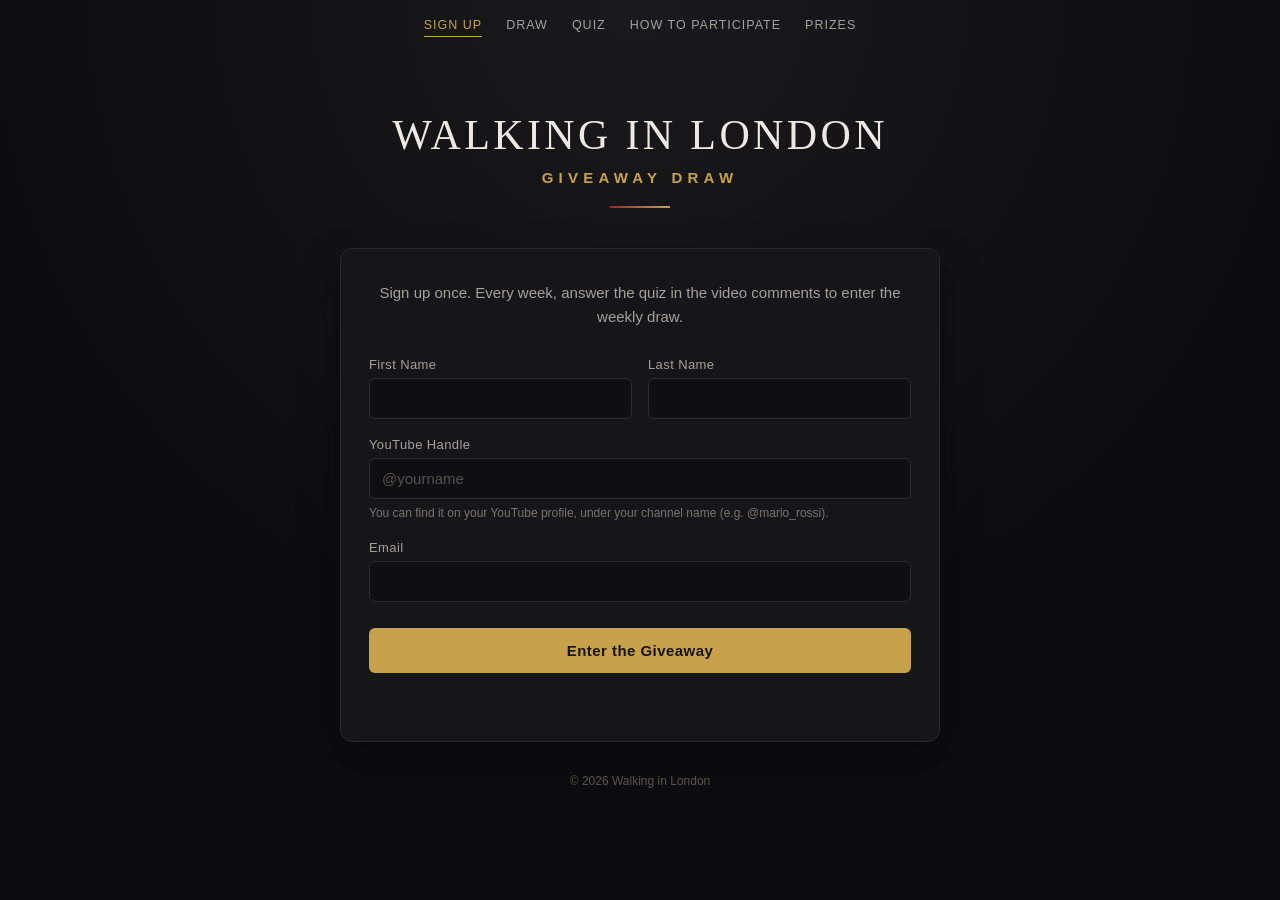
==== index.html @ df09eb2a "Auto-recognize signed-up visitors on Quiz page; redirect from Sign Up to Quiz" ====
<!DOCTYPE html>
<html lang="en">
<head>
<meta charset="UTF-8">
<meta name="viewport" content="width=device-width, initial-scale=1.0">
<title>Walking in London — Giveaway Draw</title>
<link rel="stylesheet" href="css/style.css">
</head>
<body>

  <nav class="site-nav">
    <a href="index.html" class="site-nav__link is-active">Sign Up</a>
    <a href="countdown.html" class="site-nav__link">Draw</a>
    <a href="quiz.html" class="site-nav__link">Quiz</a>
    <a href="how-to-participate.html" class="site-nav__link">How to Participate</a>
    <a href="prizes.html" class="site-nav__link">Prizes</a>
  </nav>

  <main class="page">
    <header class="hero">
      <p class="hero__kicker">WALKING IN LONDON</p>
      <h1 class="hero__title">Giveaway Draw</h1>
      <div class="hero__rule"></div>
    </header>

    <section class="card">
      <p class="intro">
        Sign up once. Every week, answer the quiz in the video comments
        to enter the weekly draw.
      </p>

      <form id="signup-form" class="form" novalidate>
        <div class="field-row">
          <div class="field">
            <label for="first-name">First Name</label>
            <input type="text" id="first-name" name="first-name" autocomplete="given-name" required>
          </div>
          <div class="field">
            <label for="last-name">Last Name</label>
            <input type="text" id="last-name" name="last-name" autocomplete="family-name" required>
          </div>
        </div>

        <div class="field">
          <label for="youtube-handle">YouTube Handle</label>
          <input type="text" id="youtube-handle" name="youtube-handle" placeholder="@yourname" required>
          <p class="field__hint">
            You can find it on your YouTube profile, under your channel name (e.g. @mario_rossi).
          </p>
        </div>

        <div class="field">
          <label for="email">Email</label>
          <input type="email" id="email" name="email" autocomplete="email" required>
        </div>

        <button type="submit" class="btn" id="submit-btn">Enter the Giveaway</button>

        <p id="form-message" class="form-message" role="status" aria-live="polite"></p>
      </form>

      <div id="success-message" class="success-message" hidden>
        <p>You're in! Taking you to the Quiz page&hellip;</p>
      </div>
    </section>

    <footer class="footer">
      <p>&copy; 2026 Walking in London</p>
    </footer>
  </main>

  <script src="js/config.js"></script>
  <script src="js/signup.js"></script>
</body>
</html>
---- css/style.css ----
:root {
  --color-bg: #0d0d0f;
  --color-bg-card: #161618;
  --color-border: #2b2b2e;
  --color-text: #ece9e2;
  --color-text-muted: #a3a19c;
  --color-gold: #c8a24a;
  --color-gold-hover: #dab766;
  --color-red: #a5231f;
  --color-error: #e0655c;
  --color-success: #7fae7a;

  --font-serif: "Georgia", "Times New Roman", serif;
  --font-sans: -apple-system, BlinkMacSystemFont, "Segoe UI", Roboto, Helvetica, Arial, sans-serif;
}

* {
  box-sizing: border-box;
}

.site-nav {
  display: flex;
  justify-content: center;
  gap: 24px;
  padding: 18px 24px;
  max-width: 820px;
  margin: 0 auto;
}

.site-nav__link {
  font-size: 12.5px;
  letter-spacing: 0.08em;
  text-transform: uppercase;
  color: var(--color-text-muted);
  text-decoration: none;
  padding-bottom: 4px;
  border-bottom: 1px solid transparent;
  transition: color 0.15s ease, border-color 0.15s ease;
}

.site-nav__link:hover {
  color: var(--color-text);
}

.site-nav__link.is-active {
  color: var(--color-gold);
  border-bottom-color: var(--color-gold);
}

.site-nav__link.is-disabled {
  color: #4a4945;
  cursor: default;
}

body {
  margin: 0;
  background:
    radial-gradient(circle at top, #1a1a1d 0%, var(--color-bg) 60%);
  color: var(--color-text);
  font-family: var(--font-sans);
  min-height: 100vh;
}

.page {
  max-width: 640px;
  margin: 0 auto;
  padding: 56px 20px 40px;
  display: flex;
  flex-direction: column;
  align-items: center;
}

.hero {
  text-align: center;
  margin-bottom: 40px;
}

.hero__kicker {
  font-family: var(--font-serif);
  font-size: clamp(28px, 6vw, 42px);
  letter-spacing: 0.08em;
  margin: 0;
  color: var(--color-text);
  font-weight: 500;
}

.hero__title {
  font-family: var(--font-sans);
  font-size: clamp(13px, 3vw, 15px);
  letter-spacing: 0.35em;
  text-transform: uppercase;
  color: var(--color-gold);
  margin: 10px 0 0;
  font-weight: 600;
}

.hero__rule {
  width: 60px;
  height: 2px;
  background: linear-gradient(90deg, var(--color-red), var(--color-gold));
  margin: 20px auto 0;
}

.card {
  width: 100%;
  background: var(--color-bg-card);
  border: 1px solid var(--color-border);
  border-radius: 12px;
  padding: 32px 28px;
  box-shadow: 0 20px 40px rgba(0, 0, 0, 0.35);
}

.intro {
  font-size: 15px;
  line-height: 1.6;
  color: var(--color-text-muted);
  margin: 0 0 28px;
  text-align: center;
}

.form {
  display: flex;
  flex-direction: column;
  gap: 18px;
}

.form[hidden] {
  display: none;
}

.field-row {
  display: flex;
  gap: 16px;
}

.field {
  display: flex;
  flex-direction: column;
  gap: 6px;
  flex: 1;
}

label {
  font-size: 13px;
  letter-spacing: 0.03em;
  color: var(--color-text-muted);
}

input {
  background: #0f0f11;
  border: 1px solid var(--color-border);
  border-radius: 6px;
  padding: 11px 12px;
  color: var(--color-text);
  font-size: 15px;
  font-family: var(--font-sans);
  transition: border-color 0.15s ease;
}

input::placeholder {
  color: #55534f;
}

input:focus {
  outline: none;
  border-color: var(--color-gold);
}

input:invalid.touched {
  border-color: var(--color-error);
}

.field__hint {
  margin: 0;
  font-size: 12px;
  color: #77756f;
  line-height: 1.4;
}

.btn {
  margin-top: 8px;
  padding: 14px 20px;
  background: var(--color-gold);
  color: #16130a;
  border: none;
  border-radius: 6px;
  font-size: 15px;
  font-weight: 600;
  letter-spacing: 0.03em;
  cursor: pointer;
  transition: background 0.15s ease, transform 0.1s ease;
}

.btn:hover {
  background: var(--color-gold-hover);
}

.btn:active {
  transform: translateY(1px);
}

.btn:disabled {
  opacity: 0.6;
  cursor: not-allowed;
}

/* ---- How to Participate ---- */

.video-embed {
  position: relative;
  aspect-ratio: 16 / 9;
  background: #0f0f11;
  border: 1px solid var(--color-border);
  border-radius: 10px;
  overflow: hidden;
}

.video-embed iframe {
  position: absolute;
  inset: 0;
  width: 100%;
  height: 100%;
  border: none;
}

.rules-list {
  margin: 0;
  padding-left: 22px;
  display: flex;
  flex-direction: column;
  gap: 14px;
}

.rules-list li {
  font-size: 15px;
  line-height: 1.6;
  color: var(--color-text-muted);
}

.rules-list a {
  color: var(--color-gold);
  text-decoration: none;
}

.rules-list a:hover {
  text-decoration: underline;
}

/* ---- Prizes ---- */

.prize-table-wrap {
  overflow-x: auto;
}

.prize-table {
  width: 100%;
  border-collapse: collapse;
}

.prize-table th,
.prize-table td {
  text-align: left;
  padding: 14px 16px;
  font-size: 15px;
  border-bottom: 1px solid var(--color-border);
  white-space: nowrap;
}

.prize-table th {
  color: var(--color-text-muted);
  font-size: 12px;
  letter-spacing: 0.08em;
  text-transform: uppercase;
  font-weight: 600;
}

.prize-table td:last-child {
  color: var(--color-gold);
  font-weight: 600;
}

.prize-table tr:last-child td {
  border-bottom: none;
}

.prize-table__note {
  color: var(--color-text-muted);
  font-weight: 400;
  font-size: 13px;
}

.prize-payout-note {
  margin: 22px 0 0;
  padding: 14px 18px;
  text-align: center;
  font-size: 14.5px;
  color: var(--color-text);
  background: #1c1a14;
  border: 1px solid var(--color-gold);
  border-radius: 8px;
}

.prize-payout-note strong {
  color: var(--color-gold);
}

.form-message {
  min-height: 18px;
  margin: 0;
  font-size: 13.5px;
  text-align: center;
}

.form-message.error {
  color: var(--color-error);
}

.success-message {
  text-align: center;
  padding: 20px 10px 6px;
}

.success-message p {
  color: var(--color-success);
  font-size: 15px;
  line-height: 1.6;
  margin: 0;
}

.footer {
  margin-top: 32px;
}

.footer p {
  color: #57554f;
  font-size: 12px;
  margin: 0;
}

@media (max-width: 480px) {
  .field-row {
    flex-direction: column;
    gap: 18px;
  }

  .card {
    padding: 26px 20px;
  }
}

/* ---- Countdown & Vincitori (linktree-style) ---- */

.page--wide {
  max-width: 820px;
}

.giveaway-section {
  width: 100%;
}

.giveaway-list {
  display: flex;
  flex-direction: column;
  gap: 16px;
}

.g-empty {
  text-align: center;
  color: var(--color-text-muted);
  font-size: 14px;
  padding: 12px 0;
}

.section-divider {
  width: 100%;
  display: flex;
  align-items: center;
  gap: 14px;
  margin: 36px 0;
  color: var(--color-text-muted);
  font-size: 12px;
  letter-spacing: 0.12em;
  text-transform: uppercase;
}

.section-divider::before,
.section-divider::after {
  content: "";
  flex: 1;
  height: 1px;
  background: var(--color-border);
}

.g-card {
  position: relative;
  border-radius: 12px;
  padding: 20px;
  border: 1px solid var(--color-border);
  background: var(--color-bg-card);
  overflow: hidden;
}

.g-card--active {
  border-color: var(--color-gold);
  background: #1c1a14;
  box-shadow: 0 10px 24px rgba(200, 162, 74, 0.08);
}

.g-card--pending {
  border-color: #6d5b33;
  background: #1a1815;
}

.g-card--history {
  opacity: 0.92;
}

.g-badge {
  display: inline-block;
  font-size: 10.5px;
  font-weight: 700;
  letter-spacing: 0.08em;
  text-transform: uppercase;
  padding: 4px 9px;
  border-radius: 999px;
  margin-bottom: 10px;
}

.g-badge--active {
  background: var(--color-gold);
  color: #16130a;
}

.g-badge--pending {
  background: transparent;
  color: var(--color-gold);
  border: 1px solid var(--color-gold);
}

.g-card__title-row {
  display: flex;
  flex-wrap: wrap;
  align-items: center;
  justify-content: space-between;
  gap: 10px;
}

.g-card__title-row .g-card__title {
  white-space: normal;
  overflow: visible;
  text-overflow: initial;
}

.g-clock {
  flex-shrink: 0;
  display: inline-block;
  background: #000;
  color: #2fd0ff;
  font-family: "SF Mono", "Menlo", "Consolas", monospace;
  font-size: 20px;
  font-weight: 700;
  letter-spacing: 0.04em;
  padding: 6px 12px;
  border-radius: 8px;
  border: 1px solid #1a1a1a;
  text-shadow: 0 0 3px rgba(47, 208, 255, 0.5);
  box-shadow: inset 0 0 4px rgba(47, 208, 255, 0.08);
}

.g-card__row {
  display: flex;
  gap: 14px;
  align-items: center;
}

.g-card__thumb {
  width: 120px;
  height: 80px;
  object-fit: cover;
  border-radius: 8px;
  flex-shrink: 0;
  background: #0f0f11;
}

.g-card__body {
  display: flex;
  flex: 1;
  flex-direction: column;
  gap: 4px;
  min-width: 0;
}

.g-card__title {
  margin: 0;
  font-size: 17px;
  font-weight: 600;
  color: var(--color-text);
  overflow: hidden;
  text-overflow: ellipsis;
  white-space: nowrap;
}

.g-card__meta {
  margin: 0;
  font-size: 14px;
  color: var(--color-text-muted);
}

/* ---- Quiz ---- */

.btn--small {
  margin-top: 0;
  padding: 10px 16px;
  font-size: 14px;
  flex-shrink: 0;
}

.quiz-answer-form {
  margin-top: 16px;
  padding-top: 16px;
  border-top: 1px solid var(--color-border);
}

.quiz-answer-form label {
  display: block;
  margin-bottom: 8px;
  font-size: 13px;
  color: var(--color-text-muted);
}

.quiz-answer-row {
  display: flex;
  gap: 10px;
  margin-bottom: 12px;
}

.quiz-answer-input {
  flex: 1;
  background: #0f0f11;
  border: 1px solid var(--color-border);
  border-radius: 6px;
  padding: 10px 12px;
  color: var(--color-text);
  font-size: 14px;
  font-family: var(--font-sans);
}

.quiz-answer-input:focus {
  outline: none;
  border-color: var(--color-gold);
}

.quiz-answer-status {
  margin: 10px 0 0;
  font-size: 13px;
  min-height: 16px;
}

.quiz-answer-status.success {
  color: var(--color-success);
}

.quiz-answer-status.error {
  color: var(--color-error);
}

.quiz-answer-status a {
  color: var(--color-gold);
}

.quiz-locked {
  margin-top: 16px;
  padding-top: 16px;
  border-top: 1px solid var(--color-border);
}

.quiz-locked label {
  display: block;
  margin-bottom: 8px;
  font-size: 13px;
  color: var(--color-text-muted);
}

.quiz-locked .btn {
  text-decoration: none;
  display: inline-block;
}
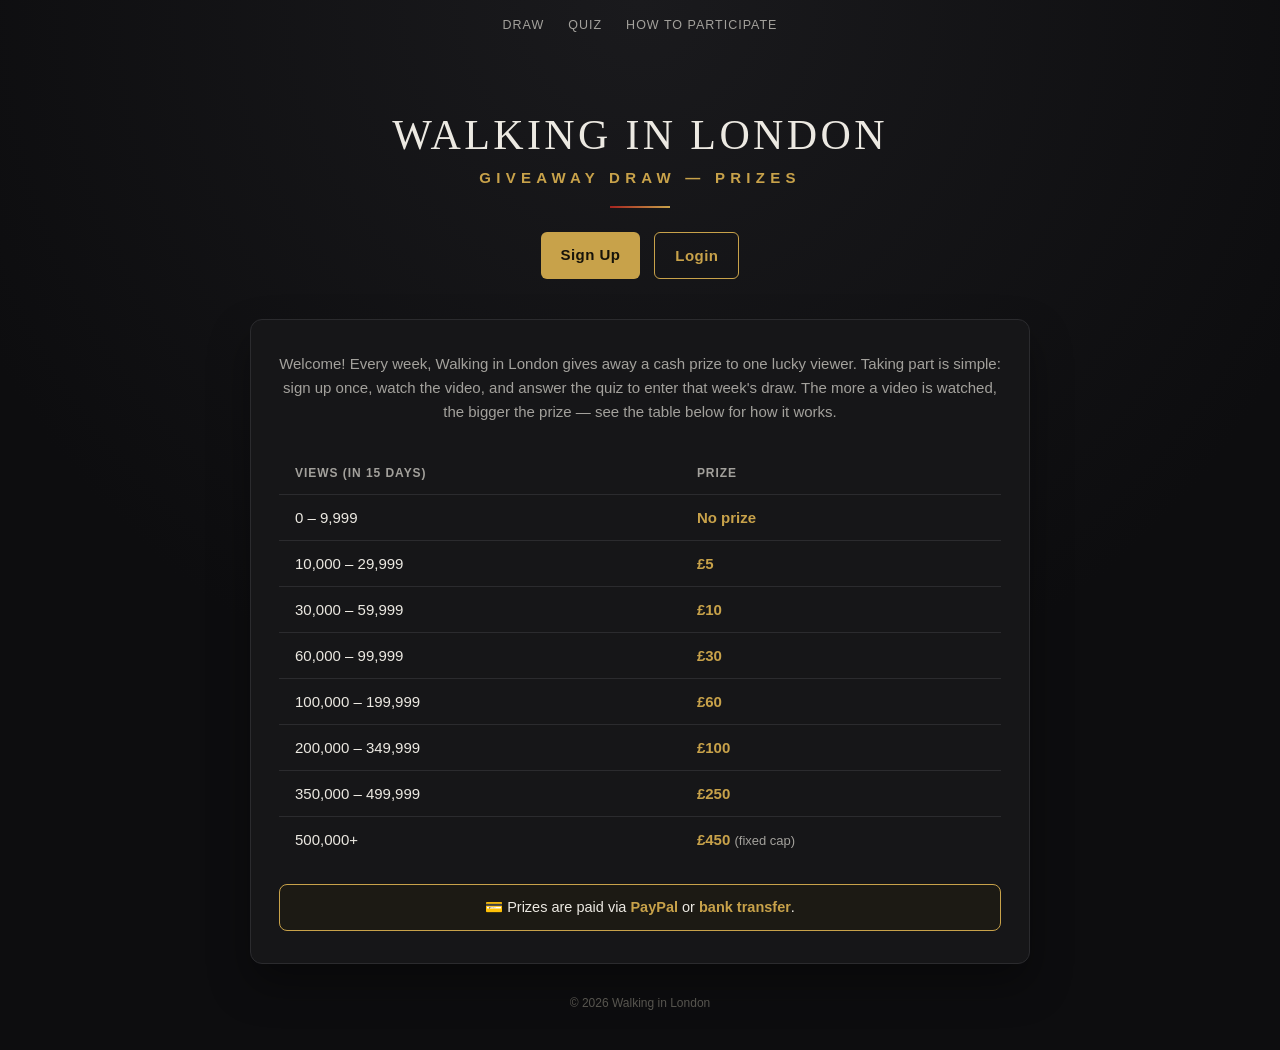
==== commit 425198cb: "Restructure: Prizes becomes home page with Sign Up/Login, Sign Up moves to its own page, add Login p" ====
--- a/index.html
+++ b/index.html
@@ -9,59 +9,78 @@
 <body>
 
   <nav class="site-nav">
-    <a href="index.html" class="site-nav__link is-active">Sign Up</a>
     <a href="countdown.html" class="site-nav__link">Draw</a>
     <a href="quiz.html" class="site-nav__link">Quiz</a>
     <a href="how-to-participate.html" class="site-nav__link">How to Participate</a>
-    <a href="prizes.html" class="site-nav__link">Prizes</a>
   </nav>
 
-  <main class="page">
+  <main class="page page--wide">
     <header class="hero">
-      <p class="hero__kicker">WALKING IN LONDON</p>
-      <h1 class="hero__title">Giveaway Draw</h1>
+      <p class="hero__kicker"><a href="index.html">WALKING IN LONDON</a></p>
+      <h1 class="hero__title">Giveaway Draw &mdash; Prizes</h1>
       <div class="hero__rule"></div>
+      <div class="hero__actions">
+        <a href="signup.html" class="btn">Sign Up</a>
+        <a href="login.html" class="btn btn--outline">Login</a>
+      </div>
     </header>
 
     <section class="card">
       <p class="intro">
-        Sign up once. Every week, answer the quiz in the video comments
-        to enter the weekly draw.
+        Welcome! Every week, Walking in London gives away a cash prize to one lucky viewer.
+        Taking part is simple: sign up once, watch the video, and answer the quiz to enter
+        that week's draw. The more a video is watched, the bigger the prize &mdash; see the
+        table below for how it works.
       </p>
 
-      <form id="signup-form" class="form" novalidate>
-        <div class="field-row">
-          <div class="field">
-            <label for="first-name">First Name</label>
-            <input type="text" id="first-name" name="first-name" autocomplete="given-name" required>
-          </div>
-          <div class="field">
-            <label for="last-name">Last Name</label>
-            <input type="text" id="last-name" name="last-name" autocomplete="family-name" required>
-          </div>
-        </div>
+      <div class="prize-table-wrap">
+        <table class="prize-table">
+          <thead>
+            <tr>
+              <th>Views (in 15 days)</th>
+              <th>Prize</th>
+            </tr>
+          </thead>
+          <tbody>
+            <tr>
+              <td>0 &ndash; 9,999</td>
+              <td>No prize</td>
+            </tr>
+            <tr>
+              <td>10,000 &ndash; 29,999</td>
+              <td>£5</td>
+            </tr>
+            <tr>
+              <td>30,000 &ndash; 59,999</td>
+              <td>£10</td>
+            </tr>
+            <tr>
+              <td>60,000 &ndash; 99,999</td>
+              <td>£30</td>
+            </tr>
+            <tr>
+              <td>100,000 &ndash; 199,999</td>
+              <td>£60</td>
+            </tr>
+            <tr>
+              <td>200,000 &ndash; 349,999</td>
+              <td>£100</td>
+            </tr>
+            <tr>
+              <td>350,000 &ndash; 499,999</td>
+              <td>£250</td>
+            </tr>
+            <tr>
+              <td>500,000+</td>
+              <td>£450 <span class="prize-table__note">(fixed cap)</span></td>
+            </tr>
+          </tbody>
+        </table>
+      </div>
 
-        <div class="field">
-          <label for="youtube-handle">YouTube Handle</label>
-          <input type="text" id="youtube-handle" name="youtube-handle" placeholder="@yourname" required>
-          <p class="field__hint">
-            You can find it on your YouTube profile, under your channel name (e.g. @mario_rossi).
-          </p>
-        </div>
-
-        <div class="field">
-          <label for="email">Email</label>
-          <input type="email" id="email" name="email" autocomplete="email" required>
-        </div>
-
-        <button type="submit" class="btn" id="submit-btn">Enter the Giveaway</button>
-
-        <p id="form-message" class="form-message" role="status" aria-live="polite"></p>
-      </form>
-
-      <div id="success-message" class="success-message" hidden>
-        <p>You're in! Taking you to the Quiz page&hellip;</p>
-      </div>
+      <p class="prize-payout-note">
+        💳 Prizes are paid via <strong>PayPal</strong> or <strong>bank transfer</strong>.
+      </p>
     </section>
 
     <footer class="footer">
@@ -69,7 +88,5 @@
     </footer>
   </main>
 
-  <script src="js/config.js"></script>
-  <script src="js/signup.js"></script>
 </body>
 </html>
--- a/css/style.css
+++ b/css/style.css
@@ -82,6 +82,38 @@
   margin: 0;
   color: var(--color-text);
   font-weight: 500;
+}
+
+.hero__kicker a {
+  color: inherit;
+  text-decoration: none;
+}
+
+.hero__kicker a:hover {
+  color: var(--color-gold);
+}
+
+.hero__actions {
+  display: flex;
+  justify-content: center;
+  gap: 14px;
+  margin-top: 24px;
+}
+
+.hero__actions .btn {
+  margin-top: 0;
+  text-decoration: none;
+  display: inline-block;
+}
+
+.btn.btn--outline {
+  background: transparent;
+  border: 1px solid var(--color-gold);
+  color: var(--color-gold);
+}
+
+.btn.btn--outline:hover {
+  background: rgba(200, 162, 74, 0.1);
 }
 
 .hero__title {
@@ -313,6 +345,14 @@
 
 .form-message.error {
   color: var(--color-error);
+}
+
+.form-message.error a {
+  color: var(--color-gold);
+}
+
+.form-message.success {
+  color: var(--color-success);
 }
 
 .success-message {
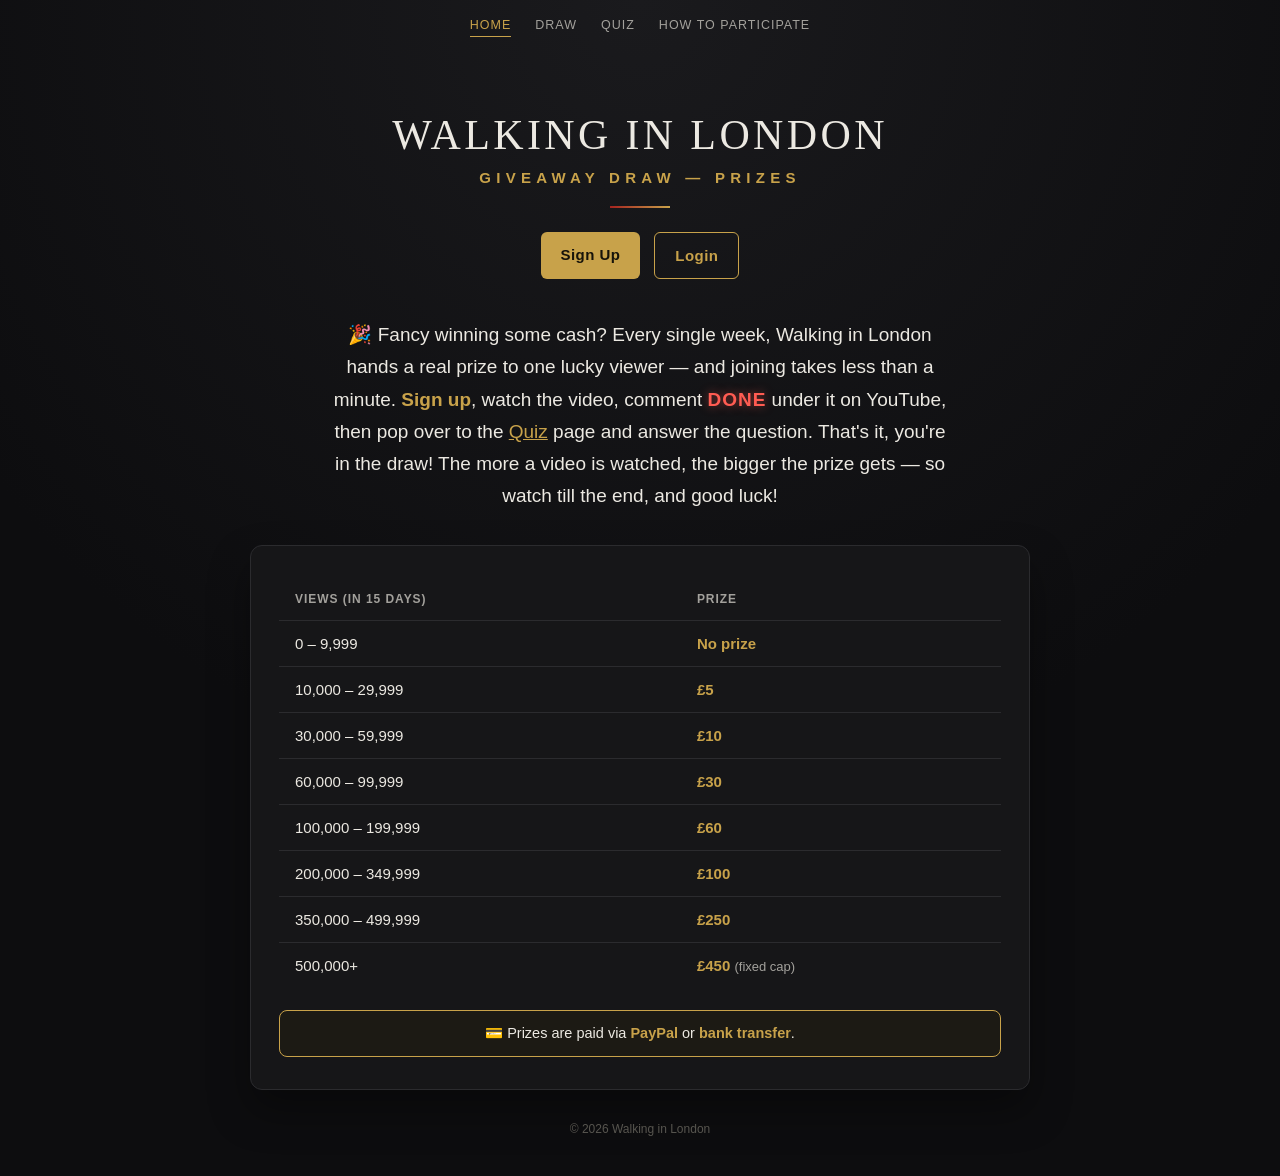
==== commit d70169ff: "Add Home nav link everywhere; move+restyle welcome text with DONE/Quiz mention" ====
--- a/index.html
+++ b/index.html
@@ -9,6 +9,7 @@
 <body>
 
   <nav class="site-nav">
+    <a href="index.html" class="site-nav__link is-active">Home</a>
     <a href="countdown.html" class="site-nav__link">Draw</a>
     <a href="quiz.html" class="site-nav__link">Quiz</a>
     <a href="how-to-participate.html" class="site-nav__link">How to Participate</a>
@@ -25,14 +26,16 @@
       </div>
     </header>
 
+    <p class="welcome-text">
+      🎉 Fancy winning some cash? Every single week, Walking in London hands a real
+      prize to one lucky viewer &mdash; and joining takes less than a minute.
+      <strong>Sign up</strong>, watch the video, comment <span class="welcome-highlight">DONE</span> under it
+      on YouTube, then pop over to the <a href="quiz.html">Quiz</a> page and answer the
+      question. That's it, you're in the draw! The more a video is watched, the bigger
+      the prize gets &mdash; so watch till the end, and good luck!
+    </p>
+
     <section class="card">
-      <p class="intro">
-        Welcome! Every week, Walking in London gives away a cash prize to one lucky viewer.
-        Taking part is simple: sign up once, watch the video, and answer the quiz to enter
-        that week's draw. The more a video is watched, the bigger the prize &mdash; see the
-        table below for how it works.
-      </p>
-
       <div class="prize-table-wrap">
         <table class="prize-table">
           <thead>
--- a/css/style.css
+++ b/css/style.css
@@ -148,6 +148,37 @@
   color: var(--color-text-muted);
   margin: 0 0 28px;
   text-align: center;
+}
+
+.welcome-text {
+  font-size: 19px;
+  line-height: 1.7;
+  color: var(--color-text);
+  text-align: center;
+  max-width: 620px;
+  margin: 0 auto 32px;
+}
+
+.welcome-text strong {
+  color: var(--color-gold);
+  font-weight: 700;
+}
+
+.welcome-text a {
+  color: var(--color-gold);
+  text-decoration: underline;
+}
+
+.welcome-text a:hover {
+  color: var(--color-gold-hover);
+}
+
+.welcome-highlight {
+  display: inline-block;
+  color: #ff5c52;
+  font-weight: 800;
+  letter-spacing: 0.05em;
+  text-shadow: 0 0 10px rgba(255, 92, 82, 0.5);
 }
 
 .form {
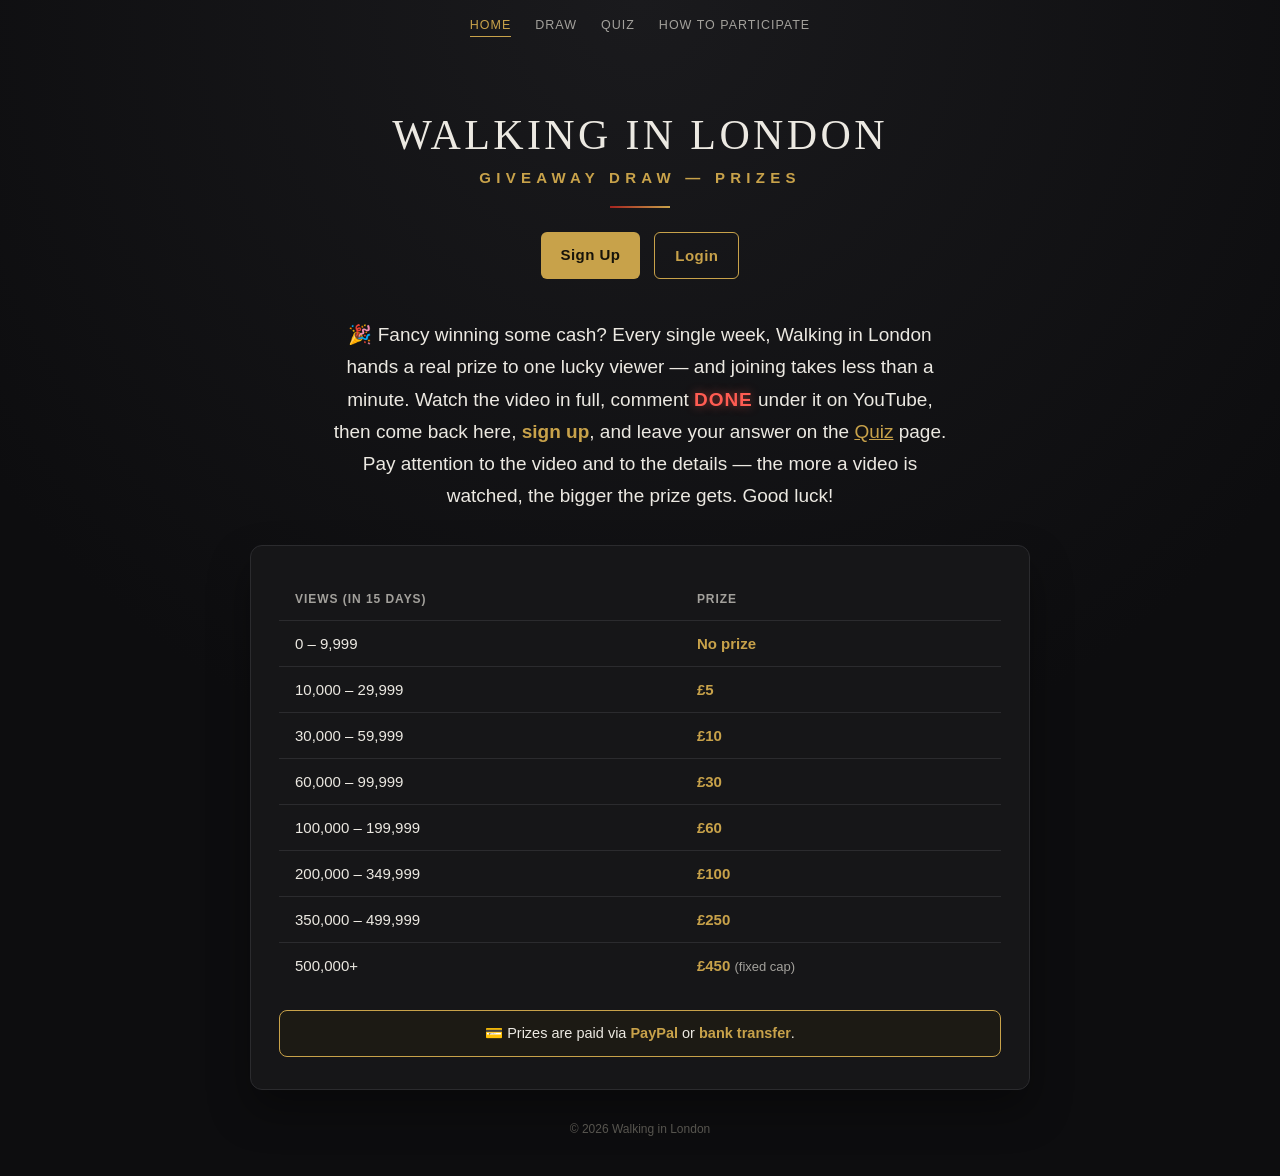
==== commit 2791e474: "Reorder welcome text: YouTube actions before site steps, add attention-to-detail line" ====
--- a/index.html
+++ b/index.html
@@ -29,10 +29,10 @@
     <p class="welcome-text">
       🎉 Fancy winning some cash? Every single week, Walking in London hands a real
       prize to one lucky viewer &mdash; and joining takes less than a minute.
-      <strong>Sign up</strong>, watch the video, comment <span class="welcome-highlight">DONE</span> under it
-      on YouTube, then pop over to the <a href="quiz.html">Quiz</a> page and answer the
-      question. That's it, you're in the draw! The more a video is watched, the bigger
-      the prize gets &mdash; so watch till the end, and good luck!
+      Watch the video in full, comment <span class="welcome-highlight">DONE</span> under it
+      on YouTube, then come back here, <strong>sign up</strong>, and leave your answer
+      on the <a href="quiz.html">Quiz</a> page. Pay attention to the video and to the
+      details &mdash; the more a video is watched, the bigger the prize gets. Good luck!
     </p>
 
     <section class="card">
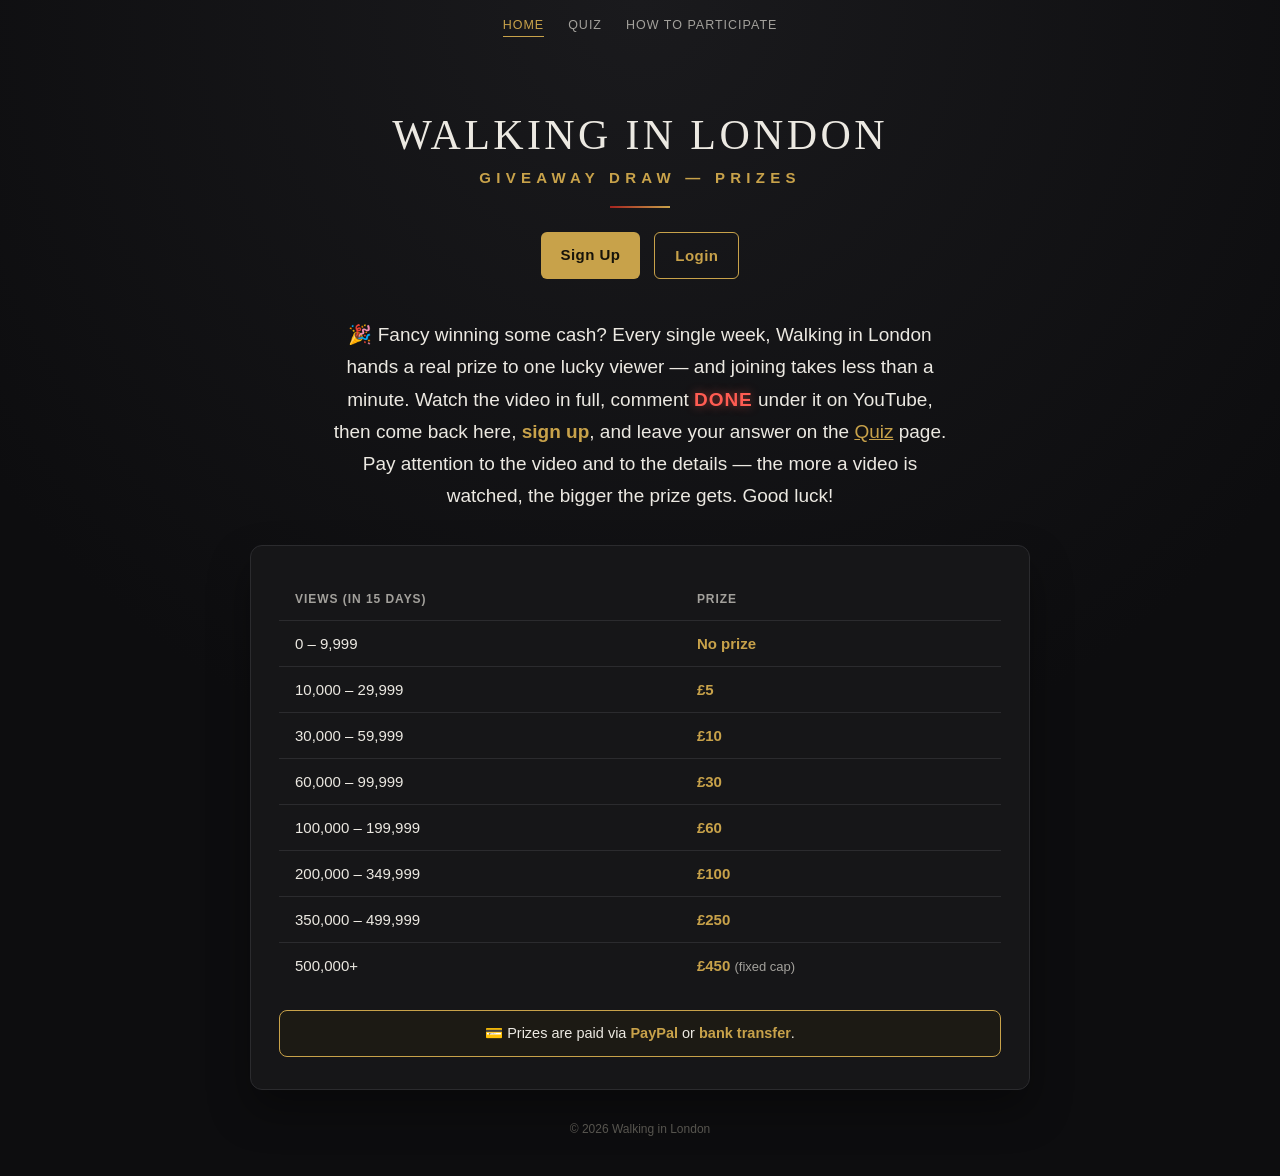
==== commit 10448b97: "Merge Draw into Quiz page; countdown.html now redirects to quiz.html" ====
--- a/index.html
+++ b/index.html
@@ -10,7 +10,6 @@
 
   <nav class="site-nav">
     <a href="index.html" class="site-nav__link is-active">Home</a>
-    <a href="countdown.html" class="site-nav__link">Draw</a>
     <a href="quiz.html" class="site-nav__link">Quiz</a>
     <a href="how-to-participate.html" class="site-nav__link">How to Participate</a>
   </nav>
--- a/css/style.css
+++ b/css/style.css
@@ -307,6 +307,11 @@
 
 .rules-list a:hover {
   text-decoration: underline;
+}
+
+.rules-list strong {
+  color: var(--color-text);
+  font-weight: 700;
 }
 
 /* ---- Prizes ---- */
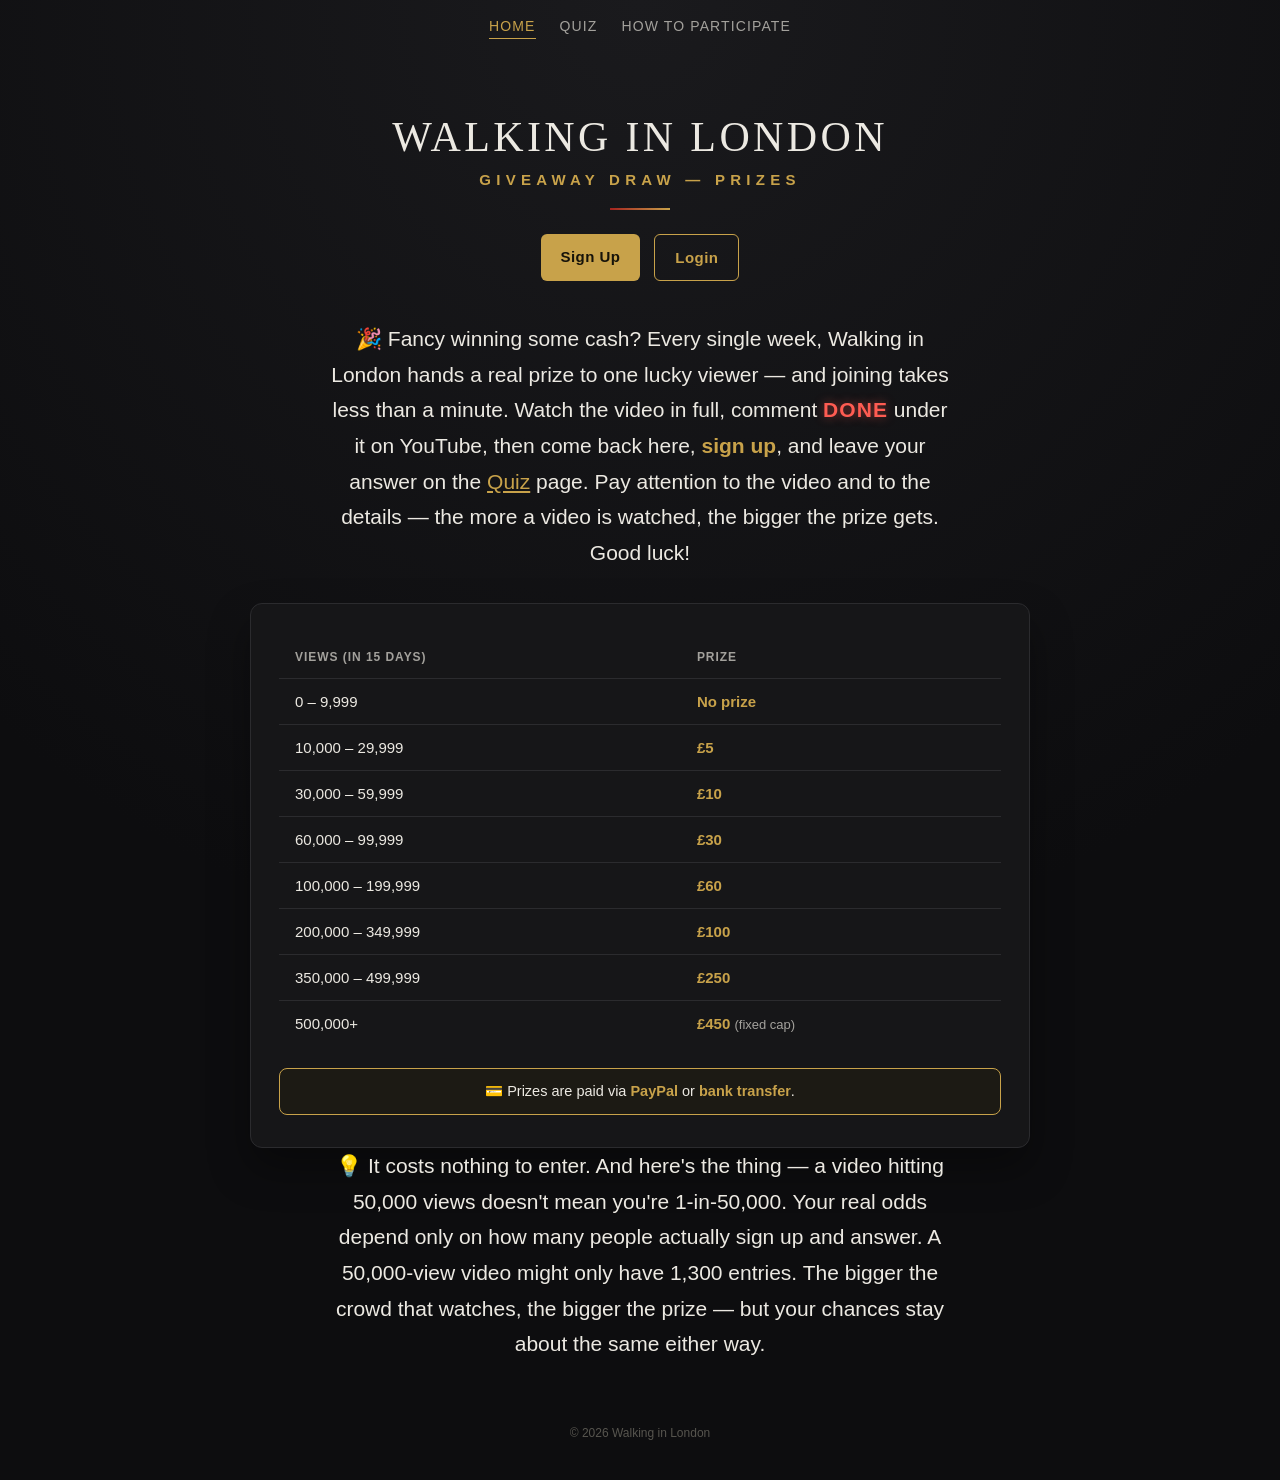
==== commit 4e0cc1eb: "Add odds-clarification note below the prize table" ====
--- a/index.html
+++ b/index.html
@@ -85,6 +85,14 @@
       </p>
     </section>
 
+    <p class="welcome-text">
+      💡 It costs nothing to enter. And here's the thing &mdash; a video hitting 50,000
+      views doesn't mean you're 1-in-50,000. Your real odds depend only on how many
+      people actually sign up and answer. A 50,000-view video might only have 1,300
+      entries. The bigger the crowd that watches, the bigger the prize &mdash; but your
+      chances stay about the same either way.
+    </p>
+
     <footer class="footer">
       <p>&copy; 2026 Walking in London</p>
     </footer>
--- a/css/style.css
+++ b/css/style.css
@@ -28,7 +28,7 @@
 }
 
 .site-nav__link {
-  font-size: 12.5px;
+  font-size: 14px;
   letter-spacing: 0.08em;
   text-transform: uppercase;
   color: var(--color-text-muted);
@@ -151,7 +151,7 @@
 }
 
 .welcome-text {
-  font-size: 19px;
+  font-size: 21px;
   line-height: 1.7;
   color: var(--color-text);
   text-align: center;
@@ -661,3 +661,39 @@
   text-decoration: none;
   display: inline-block;
 }
+
+.account-bar {
+  width: 100%;
+  font-size: 13px;
+  color: var(--color-text-muted);
+  margin: 0 0 16px;
+  text-align: right;
+}
+
+.account-bar strong {
+  color: var(--color-gold);
+}
+
+.account-bar a {
+  color: var(--color-gold);
+  text-decoration: none;
+}
+
+.account-bar a:hover {
+  text-decoration: underline;
+}
+
+.form-footnote {
+  margin: 14px 0 0;
+  text-align: center;
+  font-size: 13px;
+}
+
+.form-footnote a {
+  color: var(--color-gold);
+  text-decoration: none;
+}
+
+.form-footnote a:hover {
+  text-decoration: underline;
+}
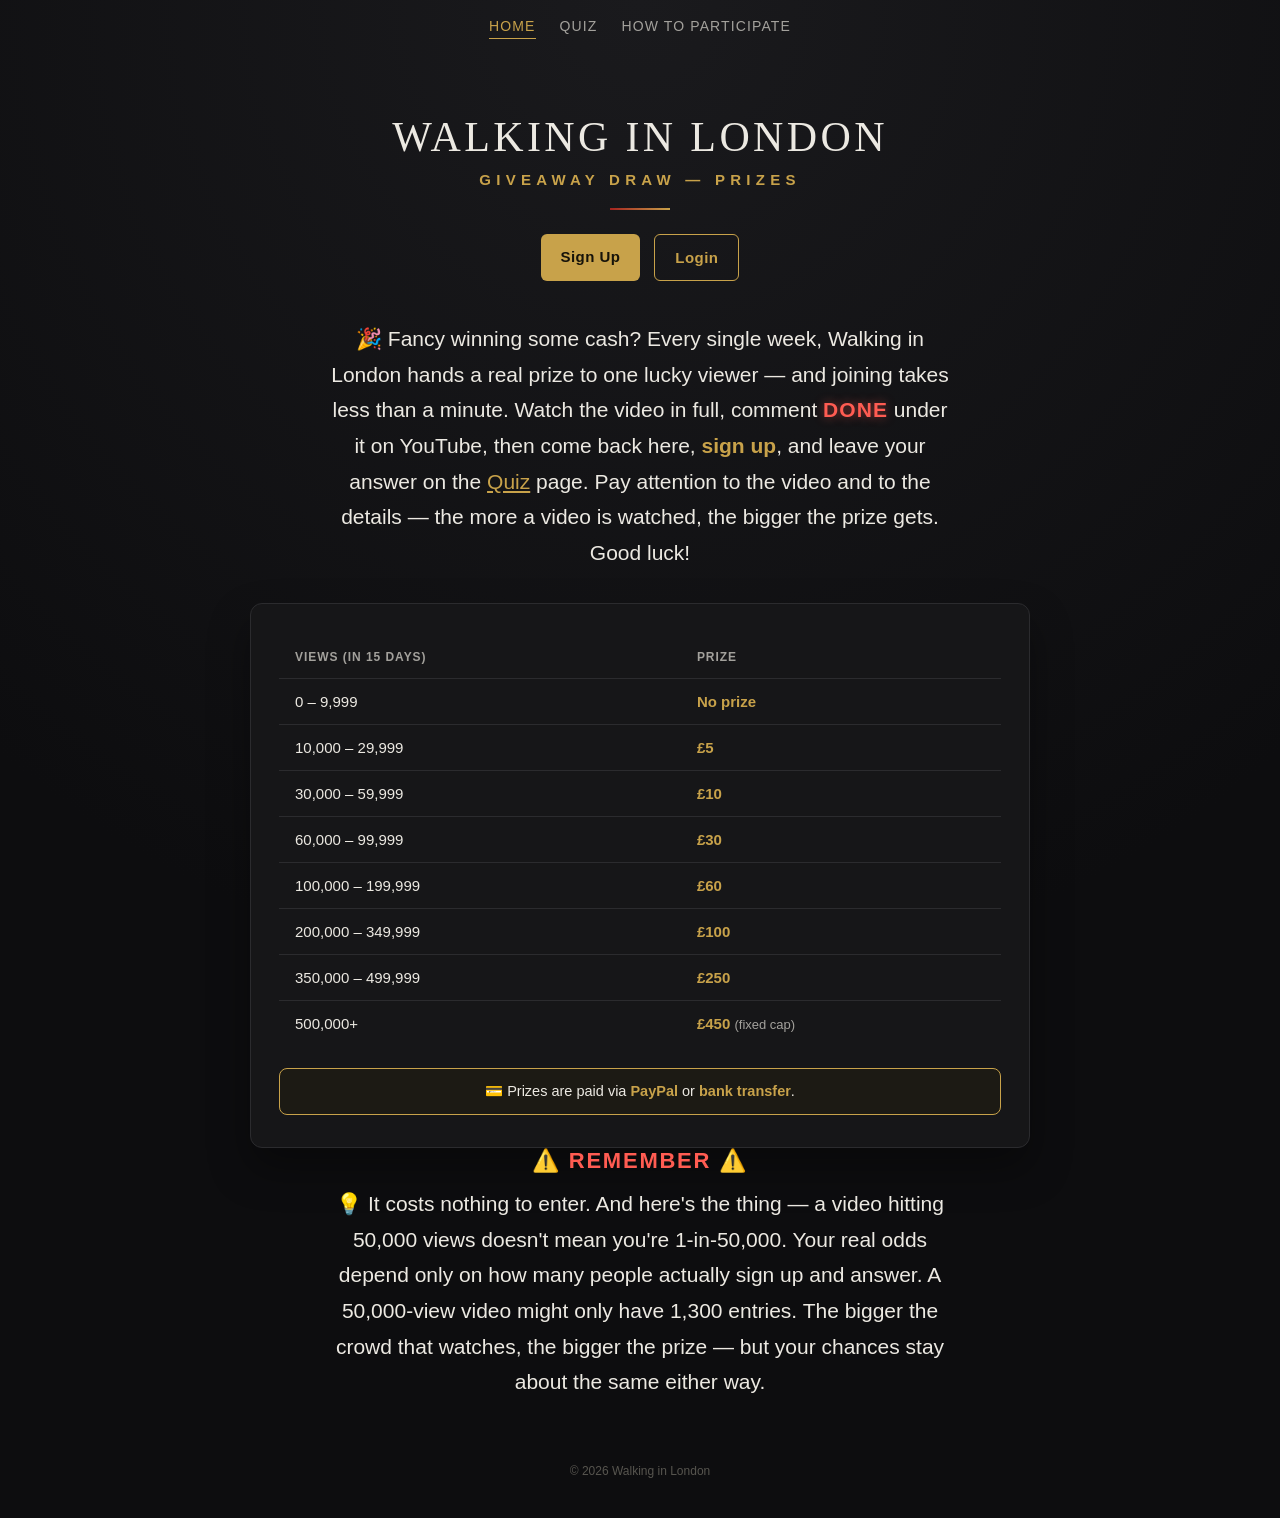
==== commit 4b851cfc: "Add REMEMBER warning heading above odds note" ====
--- a/index.html
+++ b/index.html
@@ -85,6 +85,8 @@
       </p>
     </section>
 
+    <p class="remember-heading">⚠️ REMEMBER ⚠️</p>
+
     <p class="welcome-text">
       💡 It costs nothing to enter. And here's the thing &mdash; a video hitting 50,000
       views doesn't mean you're 1-in-50,000. Your real odds depend only on how many
--- a/css/style.css
+++ b/css/style.css
@@ -148,6 +148,15 @@
   color: var(--color-text-muted);
   margin: 0 0 28px;
   text-align: center;
+}
+
+.remember-heading {
+  text-align: center;
+  font-size: 22px;
+  font-weight: 800;
+  letter-spacing: 0.08em;
+  color: #ff5c52;
+  margin: 0 0 12px;
 }
 
 .welcome-text {
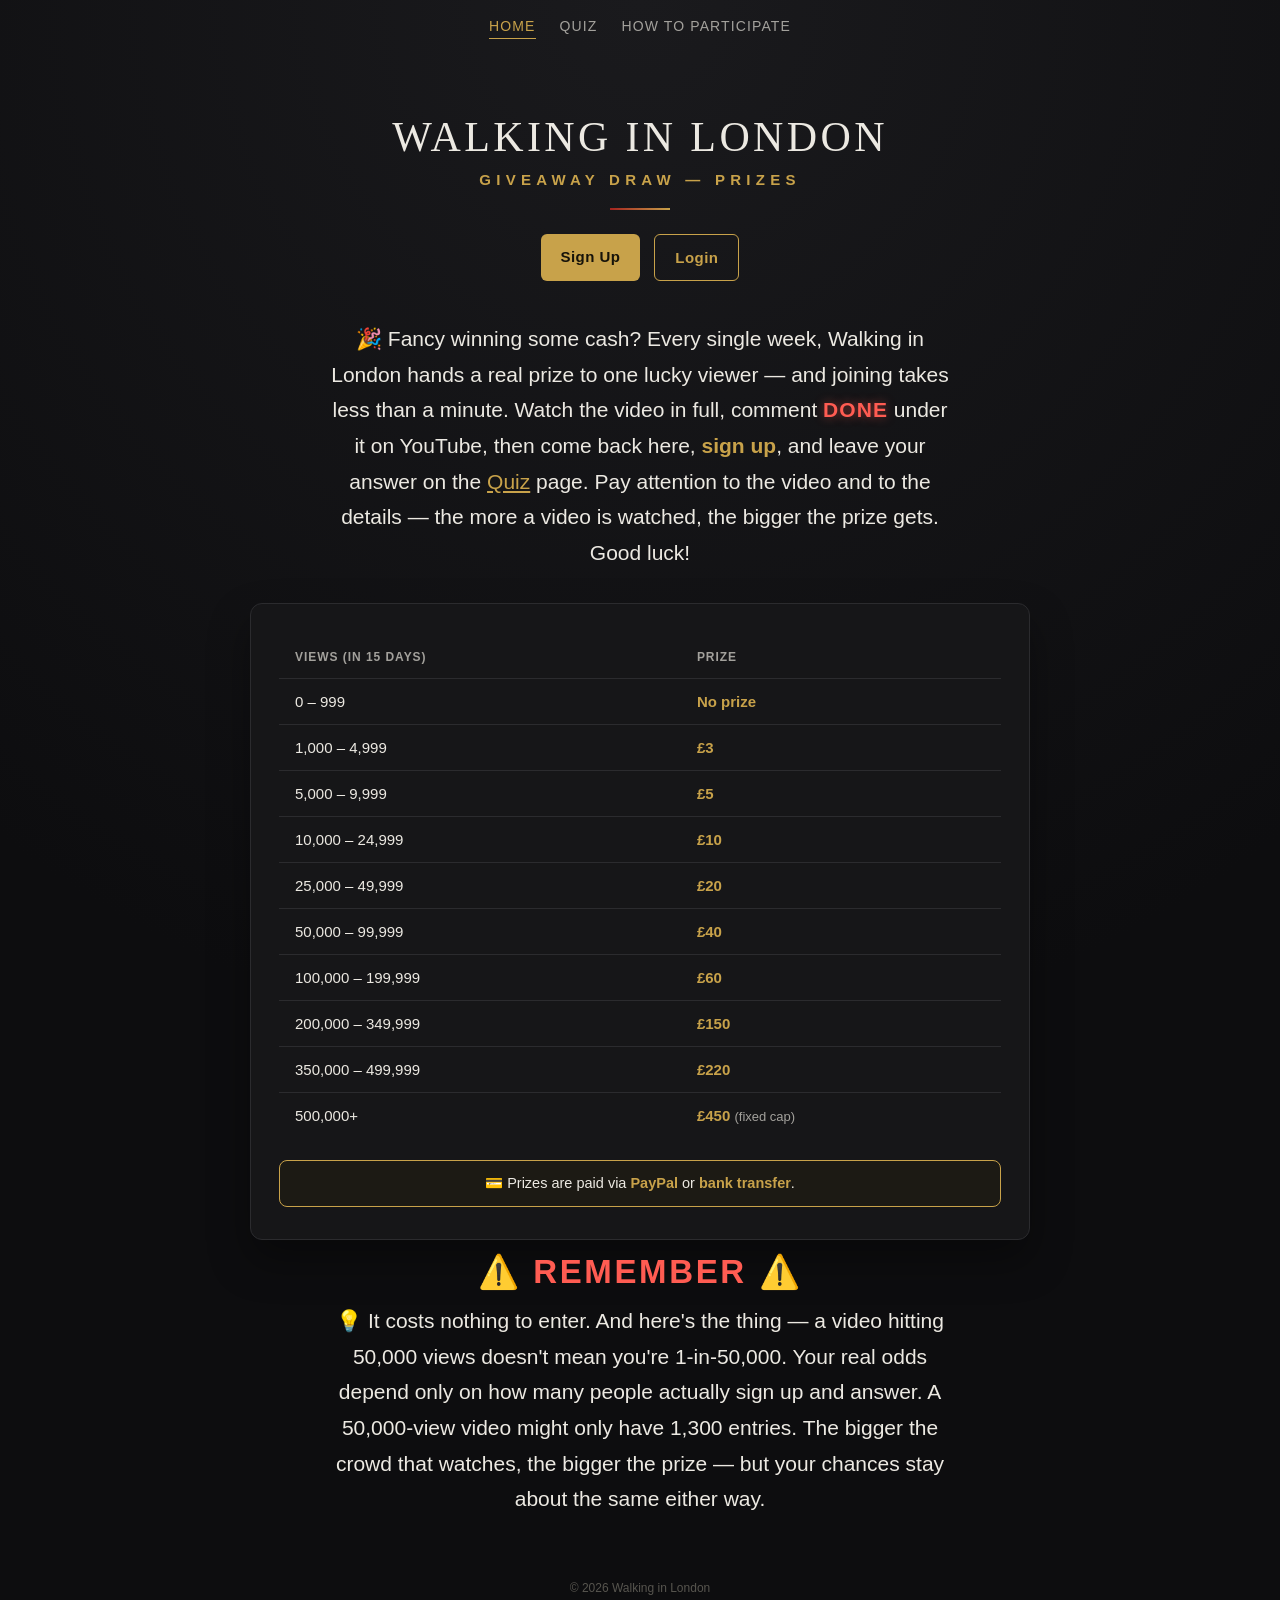
==== commit 84f02cd0: "Rework prize tiers based on real historical view data" ====
--- a/index.html
+++ b/index.html
@@ -45,20 +45,28 @@
           </thead>
           <tbody>
             <tr>
-              <td>0 &ndash; 9,999</td>
+              <td>0 &ndash; 999</td>
               <td>No prize</td>
             </tr>
             <tr>
-              <td>10,000 &ndash; 29,999</td>
+              <td>1,000 &ndash; 4,999</td>
+              <td>£3</td>
+            </tr>
+            <tr>
+              <td>5,000 &ndash; 9,999</td>
               <td>£5</td>
             </tr>
             <tr>
-              <td>30,000 &ndash; 59,999</td>
+              <td>10,000 &ndash; 24,999</td>
               <td>£10</td>
             </tr>
             <tr>
-              <td>60,000 &ndash; 99,999</td>
-              <td>£30</td>
+              <td>25,000 &ndash; 49,999</td>
+              <td>£20</td>
+            </tr>
+            <tr>
+              <td>50,000 &ndash; 99,999</td>
+              <td>£40</td>
             </tr>
             <tr>
               <td>100,000 &ndash; 199,999</td>
@@ -66,11 +74,11 @@
             </tr>
             <tr>
               <td>200,000 &ndash; 349,999</td>
-              <td>£100</td>
+              <td>£150</td>
             </tr>
             <tr>
               <td>350,000 &ndash; 499,999</td>
-              <td>£250</td>
+              <td>£220</td>
             </tr>
             <tr>
               <td>500,000+</td>
--- a/css/style.css
+++ b/css/style.css
@@ -152,11 +152,11 @@
 
 .remember-heading {
   text-align: center;
-  font-size: 22px;
+  font-size: 33px;
   font-weight: 800;
   letter-spacing: 0.08em;
   color: #ff5c52;
-  margin: 0 0 12px;
+  margin: 12px 0;
 }
 
 .welcome-text {
